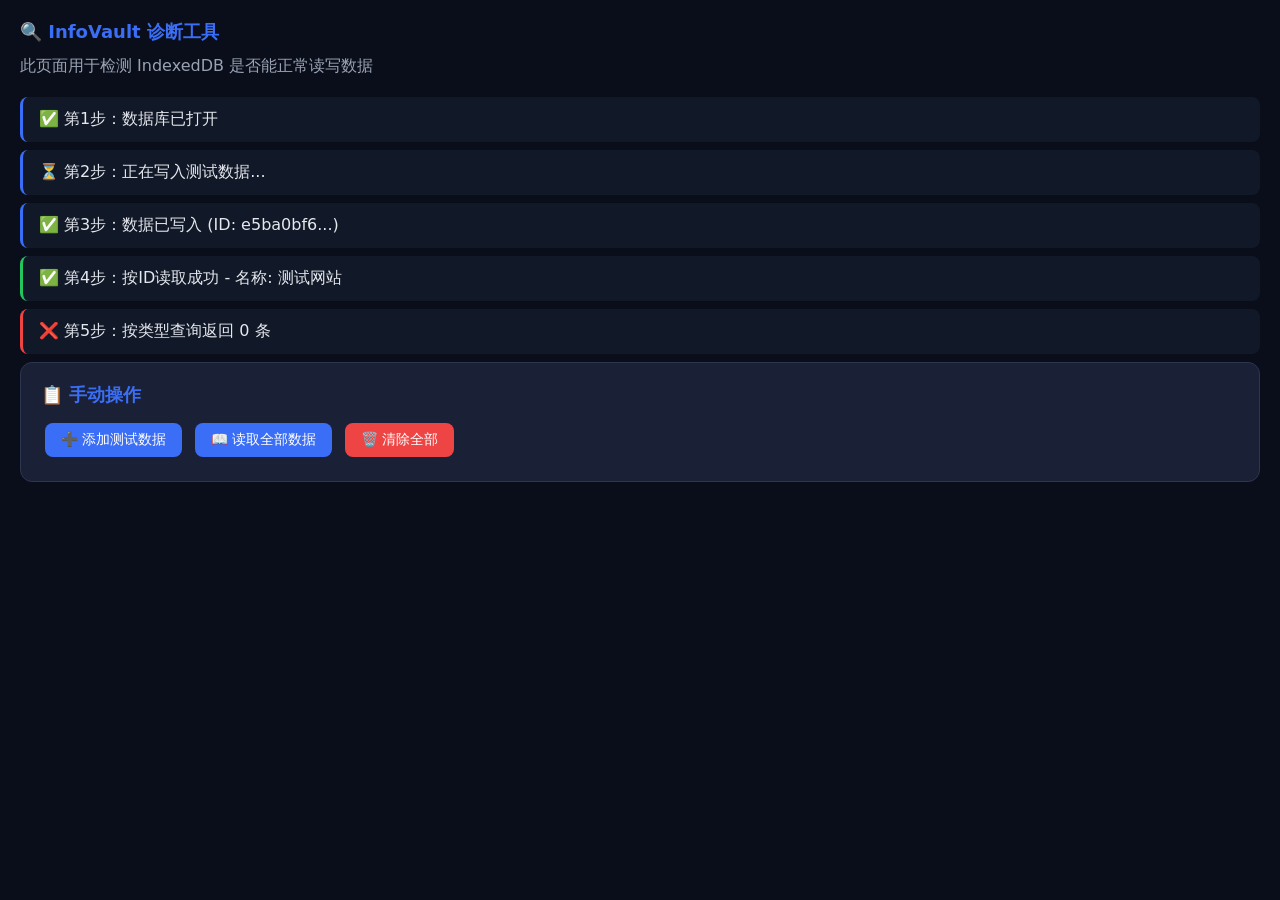
==== info-vault-desktop/diagnostic.html @ 473c15cf "add diagnostic page" ====
<!DOCTYPE html>
<html>
<head><meta charset="UTF-8"><title>InfoVault 诊断工具</title>
<style>
* { margin: 0; padding: 0; box-sizing: border-box; }
body { background: #0a0e1a; color: #e5e8ee; font-family: system-ui, sans-serif; padding: 20px; }
.card { background: #1a2035; border: 1px solid #2d3650; border-radius: 12px; padding: 20px; margin-bottom: 16px; }
h2 { font-size: 18px; margin-bottom: 12px; color: #3b6ef6; }
.step { padding: 12px 16px; background: #111827; border-radius: 8px; margin-bottom: 8px; border-left: 3px solid #3b6ef6; }
.step.done { border-left-color: #22c55e; }
.step.fail { border-left-color: #ef4444; }
code { background: #222a3e; padding: 2px 6px; border-radius: 4px; font-size: 13px; }
.btn { padding: 8px 16px; border-radius: 8px; border: none; cursor: pointer; font-size: 14px; margin: 4px; }
.btn-primary { background: #3b6ef6; color: white; }
.btn-danger { background: #ef4444; color: white; }
.result { margin-top: 8px; padding: 8px 12px; border-radius: 6px; font-size: 13px; }
.result.ok { background: rgba(34,197,94,0.1); color: #22c55e; }
.result.fail { background: rgba(239,68,68,0.1); color: #ef4444; }
pre { font-size: 12px; color: #9aa3b4; overflow: auto; max-height: 200px; margin-top: 8px; }
</style>
</head>
<body>
<h2>🔍 InfoVault 诊断工具</h2>
<p style="color:#9aa3b4;margin-bottom:20px;">此页面用于检测 IndexedDB 是否能正常读写数据</p>

<div id="step1" class="step">第1步：打开数据库...</div>
<div id="step2" class="step">第2步：等待中...</div>
<div id="step3" class="step">第3步：等待中...</div>
<div id="step4" class="step">第4步：等待中...</div>
<div id="step5" class="step">第5步：等待中...</div>

<div class="card">
  <h2>📋 手动操作</h2>
  <button class="btn btn-primary" onclick="addTestData()">➕ 添加测试数据</button>
  <button class="btn btn-primary" onclick="readAllData()">📖 读取全部数据</button>
  <button class="btn btn-danger" onclick="clearAll()">🗑️ 清除全部</button>
  <div id="manualResult"></div>
</div>

<script src="../info-vault/js/db.js?v=diag"></script>
<script>
const el = id => document.getElementById(id);
const setStep = (id, text, status = '') => {
  const step = el(id);
  step.innerHTML = text;
  step.className = 'step' + (status ? ' ' + status : '');
};

async function run() {
  try {
    setStep('step1', '✅ 第1步：数据库已打开');
    
    // 先清除旧测试数据
    const db = await InfoVaultDB.open();
    
    setStep('step2', '⏳ 第2步：正在写入测试数据...');
    
    // 写入一条测试数据
    const testEntry = {
      type: 'password',
      name: '测试网站',
      url: 'https://test.com',
      username: 'testuser',
      password: 'test123',
      category: '其他'
    };
    const saved = await InfoVaultDB.add(testEntry);
    
    setStep('step3', '✅ 第3步：数据已写入 (ID: ' + saved.id.slice(0,8) + '...)');
    
    // 立即读取
    const readBack = await InfoVaultDB.get(saved.id);
    if (readBack && readBack.name === '测试网站') {
      setStep('step4', '✅ 第4步：按ID读取成功 - 名称: ' + readBack.name, 'done');
    } else {
      setStep('step4', '❌ 第4步：按ID读取失败', 'fail');
    }
    
    // 按类型读取
    const allPasswords = await InfoVaultDB.getAll('password');
    if (allPasswords.length > 0) {
      setStep('step5', '✅ 第5步：按类型查询成功 - 找到 ' + allPasswords.length + ' 条密码', 'done');
    } else {
      setStep('step5', '❌ 第5步：按类型查询返回 0 条', 'fail');
    }
    
    // 清理测试数据
    await InfoVaultDB.delete(saved.id, true);
    
  } catch(e) {
    el('manualResult').innerHTML = '<div class="result fail">❌ 错误: ' + e.message + '</div>';
    setStep('step1', '❌ 第1步：打开失败', 'fail');
    setStep('step2', '❌ ' + e.message, 'fail');
  }
}

async function addTestData() {
  try {
    const r = await InfoVaultDB.add({ type: 'password', name: '手动测试_' + Date.now(), username: 'user', password: 'pwd' });
    el('manualResult').innerHTML = '<div class="result ok">✅ 已添加，ID: ' + r.id.slice(0,8) + '...</div>';
  } catch(e) {
    el('manualResult').innerHTML = '<div class="result fail">❌ ' + e.message + '</div>';
  }
}

async function readAllData() {
  try {
    const all = await InfoVaultDB.exportAll();
    const active = all.filter(e => !e.deletedAt);
    let html = '<div class="result ok">✅ 共 ' + all.length + ' 条（活跃: ' + active.length + '）</div>';
    html += '<pre>' + JSON.stringify(all.slice(0, 5), null, 2) + '</pre>';
    if (all.length > 5) html += '<p style="color:#5a6580;font-size:12px;">...还有 ' + (all.length - 5) + ' 条</p>';
    el('manualResult').innerHTML = html;
  } catch(e) {
    el('manualResult').innerHTML = '<div class="result fail">❌ ' + e.message + '</div>';
  }
}

async function clearAll() {
  if (!confirm('确定清除所有数据？')) return;
  try {
    const db = await InfoVaultDB.open();
    const tx = db.transaction('entries', 'readwrite');
    await new Promise((resolve, reject) => {
      const req = tx.objectStore('entries').clear();
      req.onsuccess = () => resolve();
      req.onerror = e => reject(e.target.error);
    });
    el('manualResult').innerHTML = '<div class="result ok">✅ 已清除全部数据</div>';
  } catch(e) {
    el('manualResult').innerHTML = '<div class="result fail">❌ ' + e.message + '</div>';
  }
}

run();
</script>
</body>
</html>
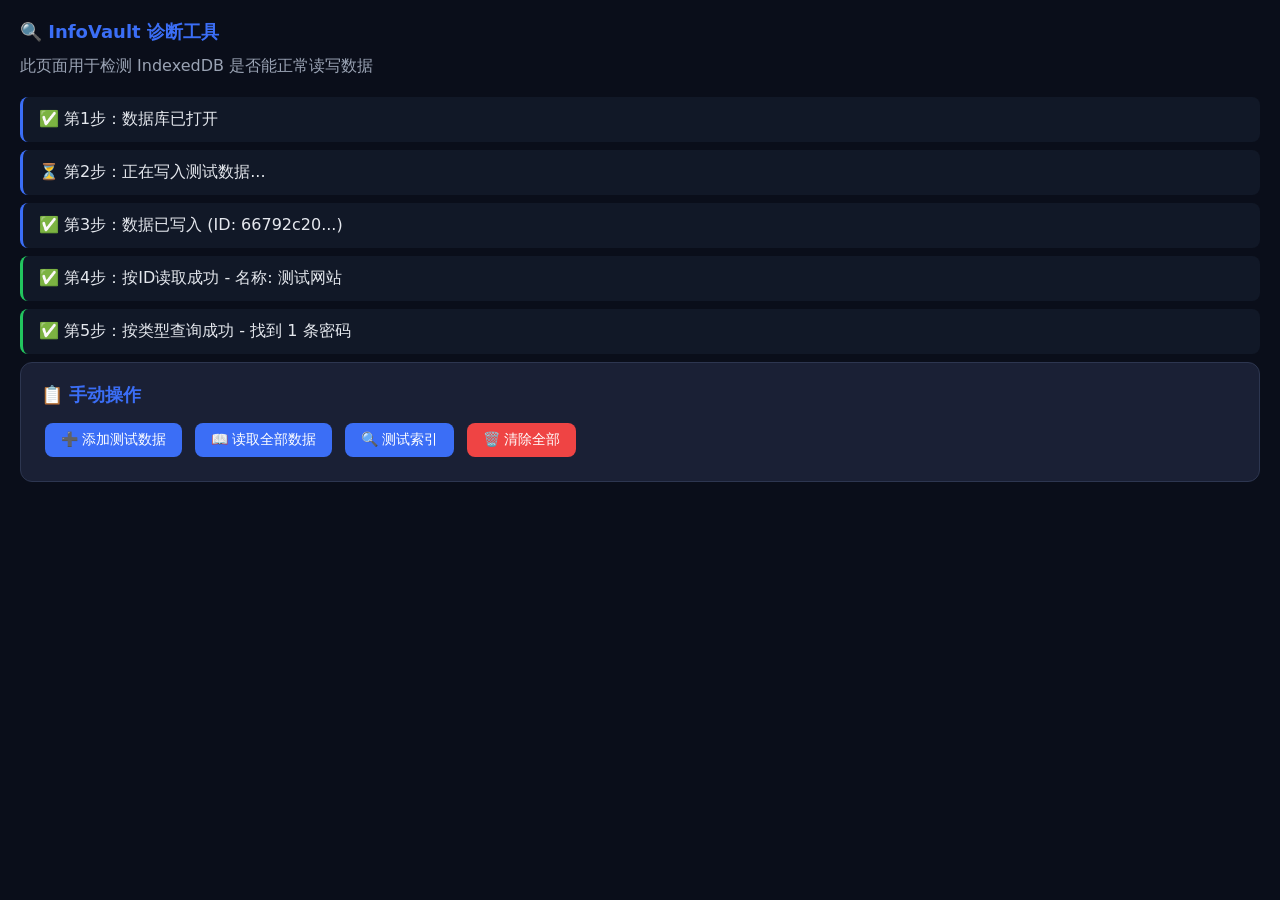
==== commit 95984b4b: "add index test button" ====
--- a/info-vault-desktop/diagnostic.html
+++ b/info-vault-desktop/diagnostic.html
@@ -33,6 +33,7 @@
   <h2>📋 手动操作</h2>
   <button class="btn btn-primary" onclick="addTestData()">➕ 添加测试数据</button>
   <button class="btn btn-primary" onclick="readAllData()">📖 读取全部数据</button>
+  <button class="btn btn-primary" onclick="testIndexes()">🔍 测试索引</button>
   <button class="btn btn-danger" onclick="clearAll()">🗑️ 清除全部</button>
   <div id="manualResult"></div>
 </div>
@@ -94,6 +95,49 @@
   }
 }
 
+async function testIndexes() {
+  const db = await InfoVaultDB.open();
+  const tx = db.transaction('entries', 'readonly');
+  const store = tx.objectStore('entries');
+  let html = '<div class="result">';
+  
+  // 全表扫描
+  try {
+    const all = await new Promise((res, rej) => {
+      const r = []; const req = store.openCursor();
+      req.onsuccess = e => { const c = e.target.result; if (c) { r.push(c.value); c.continue(); } else res(r); };
+      req.onerror = e => rej(e.target.error);
+    });
+    html += '<div>📊 全表扫描: ' + all.length + ' 条</div>';
+    for (const item of all) html += '<div style="font-size:11px;color:#9aa3b4;margin-left:12px;">type=' + item.type + ', name=' + item.name + '</div>';
+  } catch(e) { html += '<div>❌ 全表扫描失败: ' + e.message + '</div>'; }
+  
+  // type 索引
+  try {
+    const idx = store.index('type');
+    const r = await new Promise((res, rej) => {
+      const results = []; const req = idx.openCursor(IDBKeyRange.only('password'));
+      req.onsuccess = e => { const c = e.target.result; if (c) { results.push(c.value); c.continue(); } else res(results); };
+      req.onerror = e => rej(e.target.error);
+    });
+    html += '<div>🔍 type索引(password): ' + r.length + ' 条</div>';
+  } catch(e) { html += '<div>❌ type索引失败: ' + e.message + '</div>'; }
+  
+  // type_deleted 索引
+  try {
+    const idx = store.index('type_deleted');
+    const r = await new Promise((res, rej) => {
+      const results = []; const req = idx.openCursor(IDBKeyRange.bound(['password'], ['password\uffff']));
+      req.onsuccess = e => { const c = e.target.result; if (c) { results.push(c.value); c.continue(); } else res(results); };
+      req.onerror = e => rej(e.target.error);
+    });
+    html += '<div>🔍 type_deleted索引(password): ' + r.length + ' 条</div>';
+  } catch(e) { html += '<div>❌ type_deleted索引失败: ' + e.message + '</div>'; }
+  
+  html += '</div>';
+  el('manualResult').innerHTML = html;
+}
+
 async function addTestData() {
   try {
     const r = await InfoVaultDB.add({ type: 'password', name: '手动测试_' + Date.now(), username: 'user', password: 'pwd' });
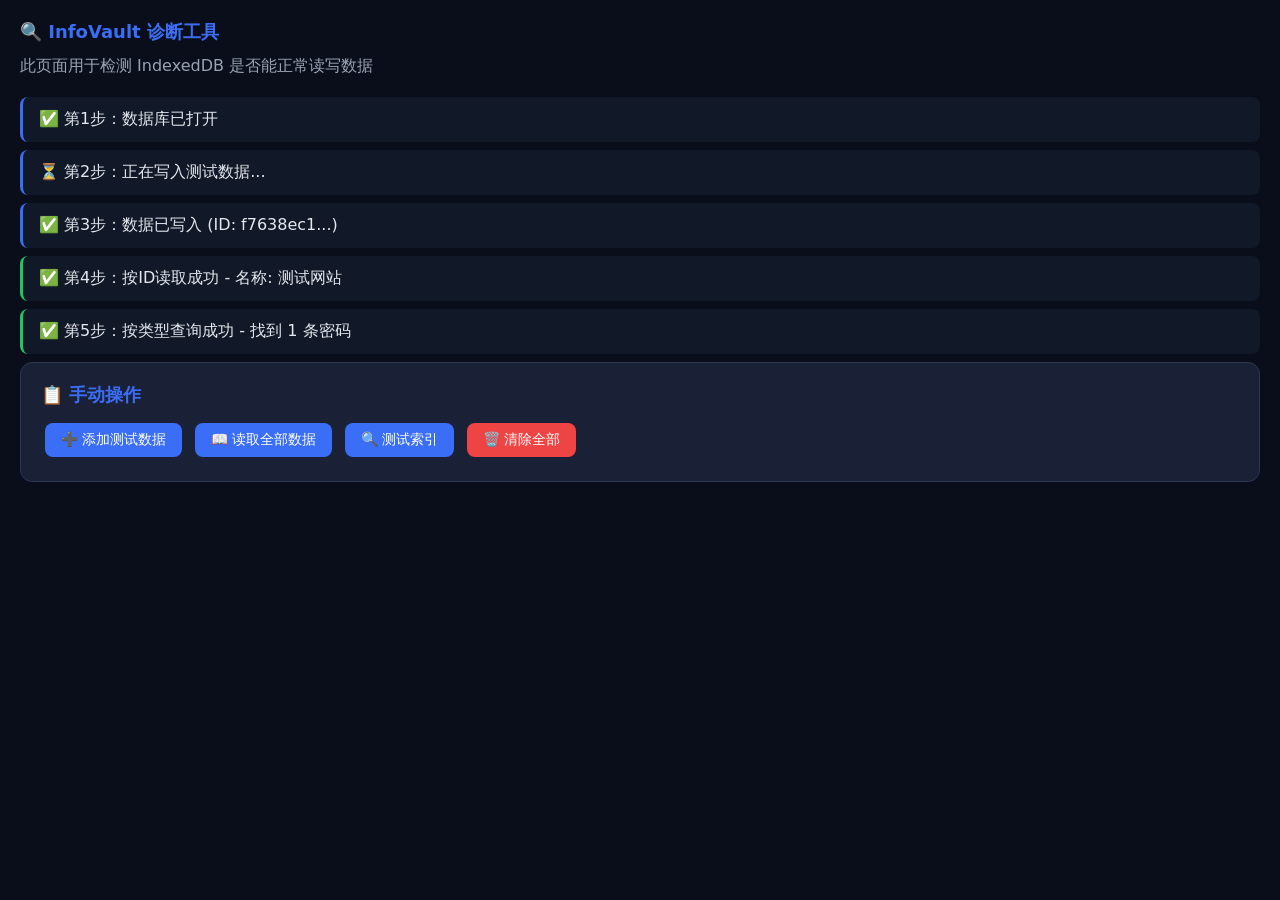
==== commit 6cd6e3e8: "fix: getAll uses exportAll+filter" ====
--- a/info-vault-desktop/diagnostic.html
+++ b/info-vault-desktop/diagnostic.html
@@ -77,8 +77,9 @@
       setStep('step4', '❌ 第4步：按ID读取失败', 'fail');
     }
     
-    // 按类型读取
-    const allPasswords = await InfoVaultDB.getAll('password');
+    // 按类型读取（先用全量导出+JS过滤绕过索引问题）
+    const allData = await InfoVaultDB.exportAll();
+    const allPasswords = allData.filter(e => e.type === 'password' && !e.deletedAt);
     if (allPasswords.length > 0) {
       setStep('step5', '✅ 第5步：按类型查询成功 - 找到 ' + allPasswords.length + ' 条密码', 'done');
     } else {
